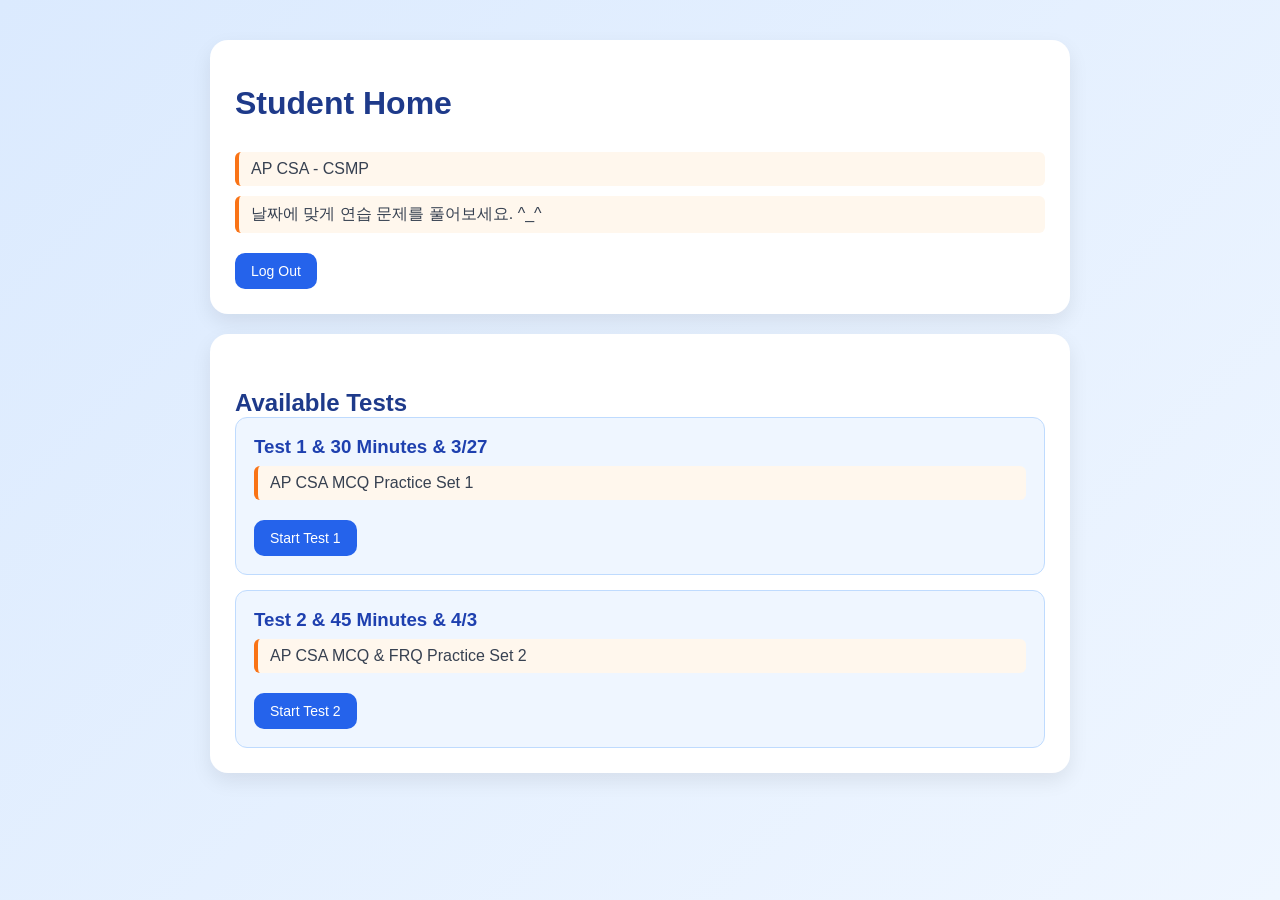
==== pages/home.html @ 2134c4ab "first commit" ====
<!DOCTYPE html>
<html lang="en">
<head>
    <meta charset="UTF-8">
    <meta name="viewport" content="width=device-width, initial-scale=1.0">
    <title>Student Home</title>
    <link rel="stylesheet" href="../css/style.css">
</head>
<body>
    <div class="page">
        <div class="card">
            <h1>Student Home</h1>
            <h2 id="user-name"></h2>
            <p>AP CSA - CSMP</p>
            <p>날짜에 맞게 연습 문제를 풀어보세요. ^_^</p>
            <a href="../index.html" class="btn">Log Out</a>
        </div>

        <div class="card">
            <h2>Available Tests</h2>
            <div class="test-list">
                <div class="test-item">
                    <h3>Test 1 & 30 Minutes & 3/27</h3>
                    <p>AP CSA MCQ Practice Set 1</p>
                    <a href="test1.html" class="btn">Start Test 1</a>
                </div>

                <div class="test-item">
                    <h3>Test 2 & 45 Minutes & 4/3</h3>
                    <p>AP CSA MCQ & FRQ Practice Set 2</p>
                    <a href="test2.html" class="btn">Start Test 2</a>
                </div>
            </div>
        </div>
    </div>
</body>
<script>
    const user = localStorage.getItem("currentUser");
    if (user) {
        document.getElementById("user-name").textContent = "Welcome, " + user;
    }
</script>
</html>
---- css/style.css ----
* {
    margin: 0;
    padding: 0;
    box-sizing: border-box;
}

body {
    font-family: Arial, sans-serif;
    background: linear-gradient(135deg, #dbeafe, #eff6ff);
    min-height: 100vh;
}

.login-container {
    width: 100%;
    min-height: 100vh;
    display: flex;
    justify-content: center;
    align-items: center;
    padding: 20px;
}

.login-box {
    background-color: white;
    width: 100%;
    max-width: 400px;
    padding: 40px 30px;
    border-radius: 20px;
    box-shadow: 0 10px 30px rgba(0, 0, 0, 0.1);
    text-align: center;
}

.login-box h1 {
    font-size: 32px;
    margin-bottom: 10px;
    color: #1e3a8a;
}

.subtitle {
    color: #6b7280;
    margin-bottom: 30px;
    font-size: 15px;
}

.input-group {
    text-align: left;
    margin-bottom: 20px;
}

.input-group label {
    display: block;
    margin-bottom: 8px;
    font-size: 14px;
    color: #374151;
    font-weight: bold;
}

.input-group input {
    width: 100%;
    padding: 12px;
    border: 1px solid #cbd5e1;
    border-radius: 10px;
    font-size: 14px;
    outline: none;
}

.input-group input:focus {
    border-color: #2563eb;
    box-shadow: 0 0 0 3px rgba(37, 99, 235, 0.15);
}

.login-btn {
    width: 100%;
    padding: 13px;
    border: none;
    border-radius: 10px;
    background-color: #2563eb;
    color: white;
    font-size: 16px;
    font-weight: bold;
    cursor: pointer;
    transition: 0.2s;
}

.login-btn:hover {
    background-color: #1d4ed8;
}

#message {
    margin-top: 15px;
    font-size: 14px;
    color: crimson;
}

.page {
    max-width: 900px;
    margin: 0 auto;
    padding: 40px 20px;
}

.card {
    background: white;
    border-radius: 18px;
    padding: 25px;
    margin-bottom: 20px;
    box-shadow: 0 8px 20px rgba(0, 0, 0, 0.08);
}

.page h1 {
    color: #1e3a8a;
    margin-bottom: 10px;
}

.page p {
    color: #374151;
    margin-bottom: 10px;
}

.test-list {
    display: grid;
    gap: 15px;
}

.test-item {
    background: #eff6ff;
    border: 1px solid #bfdbfe;
    border-radius: 12px;
    padding: 18px;
}

.test-item h3 {
    margin-bottom: 8px;
    color: #1e40af;
}

.btn {
    display: inline-block;
    margin-top: 10px;
    padding: 10px 16px;
    border: none;
    border-radius: 10px;
    background: #2563eb;
    color: white;
    text-decoration: none;
    cursor: pointer;
    font-size: 14px;
}

.btn:hover {
    background: #1d4ed8;
}

.test-page {
    display: flex;
    gap: 20px;
    max-width: 1200px;
    margin: 30px auto;
    padding: 20px;
    align-items: flex-start;
}

.test-main {
    flex: 3;
}

.test-side {
    flex: 1;
}

.timer-card {
    text-align: center;
    position: sticky;
    top: 20px;
}

#timer {
    font-size: 36px;
    font-weight: bold;
    color: #1d4ed8;
    margin-top: 10px;
}

.choices {
    display: flex;
    flex-direction: column;
    gap: 12px;
    margin-top: 20px;
}

.choice-btn {
    width: 100%;
    text-align: left;
    padding: 14px;
    border: 1px solid #cbd5e1;
    border-radius: 12px;
    background: white;
    cursor: pointer;
    font-size: 15px;
    transition: 0.2s;
}

.choice-btn:hover {
    background: #eff6ff;
    border-color: #93c5fd;
}

.choice-btn.selected {
    background: #dbeafe;
    border-color: #2563eb;
    font-weight: bold;
}

.test-buttons {
    display: flex;
    gap: 12px;
    margin-top: 20px;
}
.result-card {
    max-width: 500px;
    margin: 80px auto;
    text-align: center;
}

.result-card h1 {
    margin-bottom: 20px;
}

.result-card p {
    font-size: 20px;
    margin-bottom: 15px;
}

.result-buttons {
    margin-top: 25px;
}

/* Admin table improvements */
table {
    border-collapse: collapse;
    width: 100%;
}

th, td {
    border: 1px solid #111827;
    padding: 10px;
    vertical-align: top;
}

/* Wrong answers styling */
.wrong-cell {
    line-height: 1.6;
}

.wrong-item {
    padding: 6px 8px;
    margin-bottom: 6px;
    background: #fef2f2;
    border-left: 4px solid #ef4444;
    border-radius: 6px;
    font-size: 14px;
}

.wrong-item:last-child {
    margin-bottom: 0;
}

/* Admin sections spacing */
h1, h2 {
    margin-top: 20px;
}

/* Summary cards */
#admin-summary div {
    background: #ffffff;
    border-radius: 10px;
    box-shadow: 0 4px 10px rgba(0,0,0,0.05);
}

/* Stats table styling */
table thead {
    background-color: #e0f2fe;
}

th {
    font-weight: bold;
    color: #1e3a8a;
}

tbody tr:nth-child(even) {
    background-color: #f9fafb;
}

/* Question stats section */
div h2 {
    margin-top: 30px;
    color: #1e3a8a;
}

/* Hardest questions box */
div > p {
    padding: 8px 12px;
    margin: 6px 0;
    background: #fff7ed;
    border-left: 4px solid #f97316;
    border-radius: 6px;
}
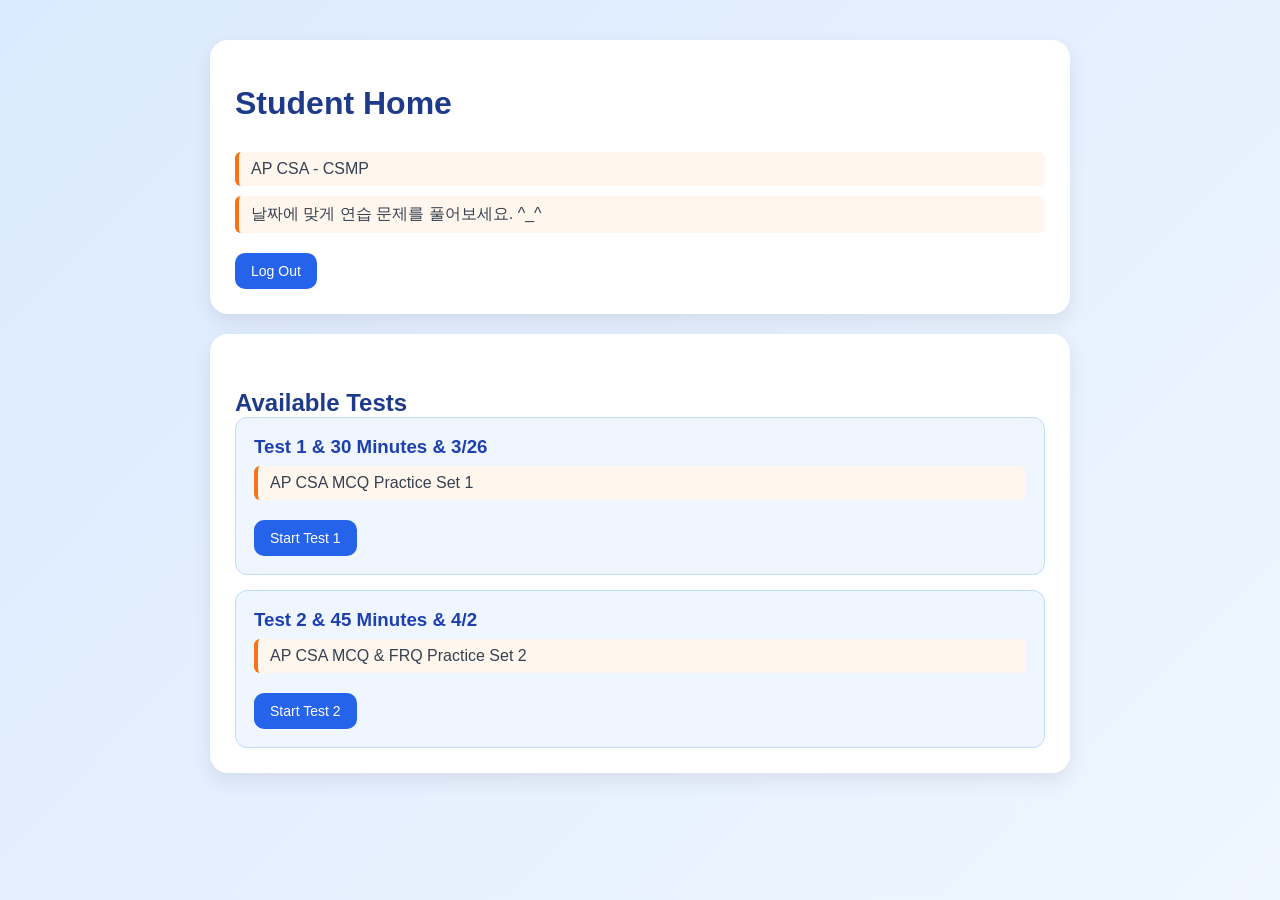
==== commit 66e1efb2: "Update test dates in home.html" ====
--- a/pages/home.html
+++ b/pages/home.html
@@ -20,13 +20,13 @@
             <h2>Available Tests</h2>
             <div class="test-list">
                 <div class="test-item">
-                    <h3>Test 1 & 30 Minutes & 3/27</h3>
+                    <h3>Test 1 & 30 Minutes & 3/26</h3>
                     <p>AP CSA MCQ Practice Set 1</p>
                     <a href="test1.html" class="btn">Start Test 1</a>
                 </div>
 
                 <div class="test-item">
-                    <h3>Test 2 & 45 Minutes & 4/3</h3>
+                    <h3>Test 2 & 45 Minutes & 4/2</h3>
                     <p>AP CSA MCQ & FRQ Practice Set 2</p>
                     <a href="test2.html" class="btn">Start Test 2</a>
                 </div>
@@ -40,4 +40,4 @@
         document.getElementById("user-name").textContent = "Welcome, " + user;
     }
 </script>
-</html>+</html>
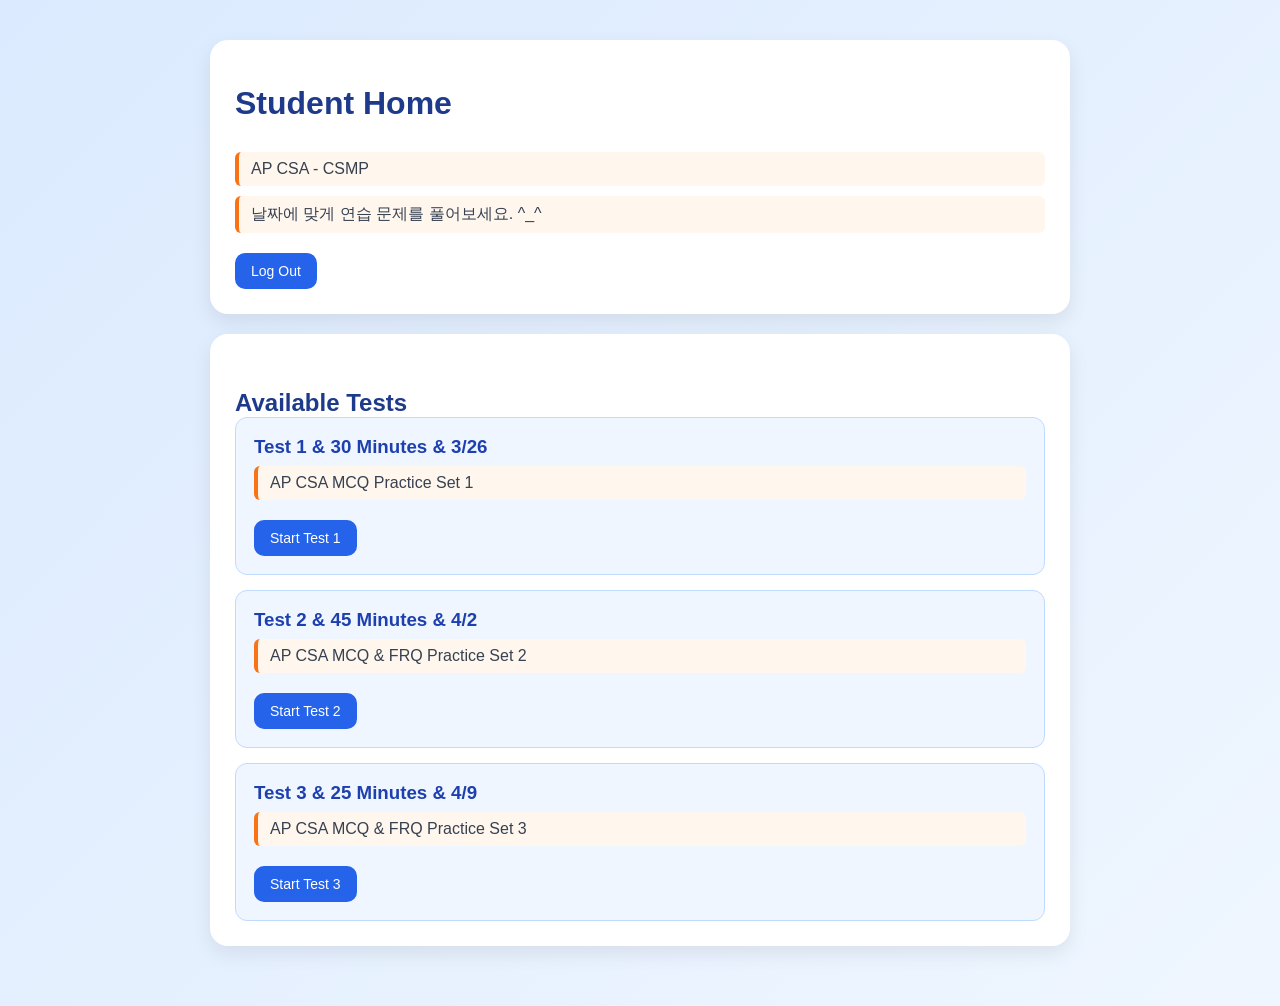
==== commit 5bbce79c: "test3" ====
--- a/pages/home.html
+++ b/pages/home.html
@@ -22,13 +22,19 @@
                 <div class="test-item">
                     <h3>Test 1 & 30 Minutes & 3/26</h3>
                     <p>AP CSA MCQ Practice Set 1</p>
-                    <a href="test1.html" class="btn">Start Test 1</a>
+                    <a href="test1.html" class="btn" id="test1-btn">Start Test 1</a>
                 </div>
 
                 <div class="test-item">
                     <h3>Test 2 & 45 Minutes & 4/2</h3>
                     <p>AP CSA MCQ & FRQ Practice Set 2</p>
-                    <a href="test2.html" class="btn">Start Test 2</a>
+                    <a href="test2.html" class="btn" id="test2-btn">Start Test 2</a>
+                </div>
+
+                <div class="test-item">
+                    <h3>Test 3 & 25 Minutes & 4/9</h3>
+                    <p>AP CSA MCQ & FRQ Practice Set 3</p>
+                    <a href="test3.html" class="btn" id="test3-btn">Start Test 3</a>
                 </div>
             </div>
         </div>
@@ -39,5 +45,25 @@
     if (user) {
         document.getElementById("user-name").textContent = "Welcome, " + user;
     }
+
+    const test1Key = `submitted_${user}_Test 1`;
+    const test1Btn = document.getElementById("test1-btn");
+    const test2Key = `submitted_${user}_Test 2`;
+    const test2Btn = document.getElementById("test2-btn");
+    const test3Key = `submitted_${user}_Test 3`;
+    const test3Btn = document.getElementById("test3-btn");
+
+    if (localStorage.getItem(test1Key) === "true") {
+        test1Btn.textContent = "Review Test 1";
+        test1Btn.href = "result.html";
+    }
+    if (localStorage.getItem(test2Key) === "true") {
+        test2Btn.textContent = "Review Test 2";
+        test2Btn.href = "result.html";
+    }
+    if (localStorage.getItem(test3Key) === "true") {
+        test3Btn.textContent = "Review Test 3";
+        test3Btn.href = "result.html";
+    }
 </script>
 </html>
